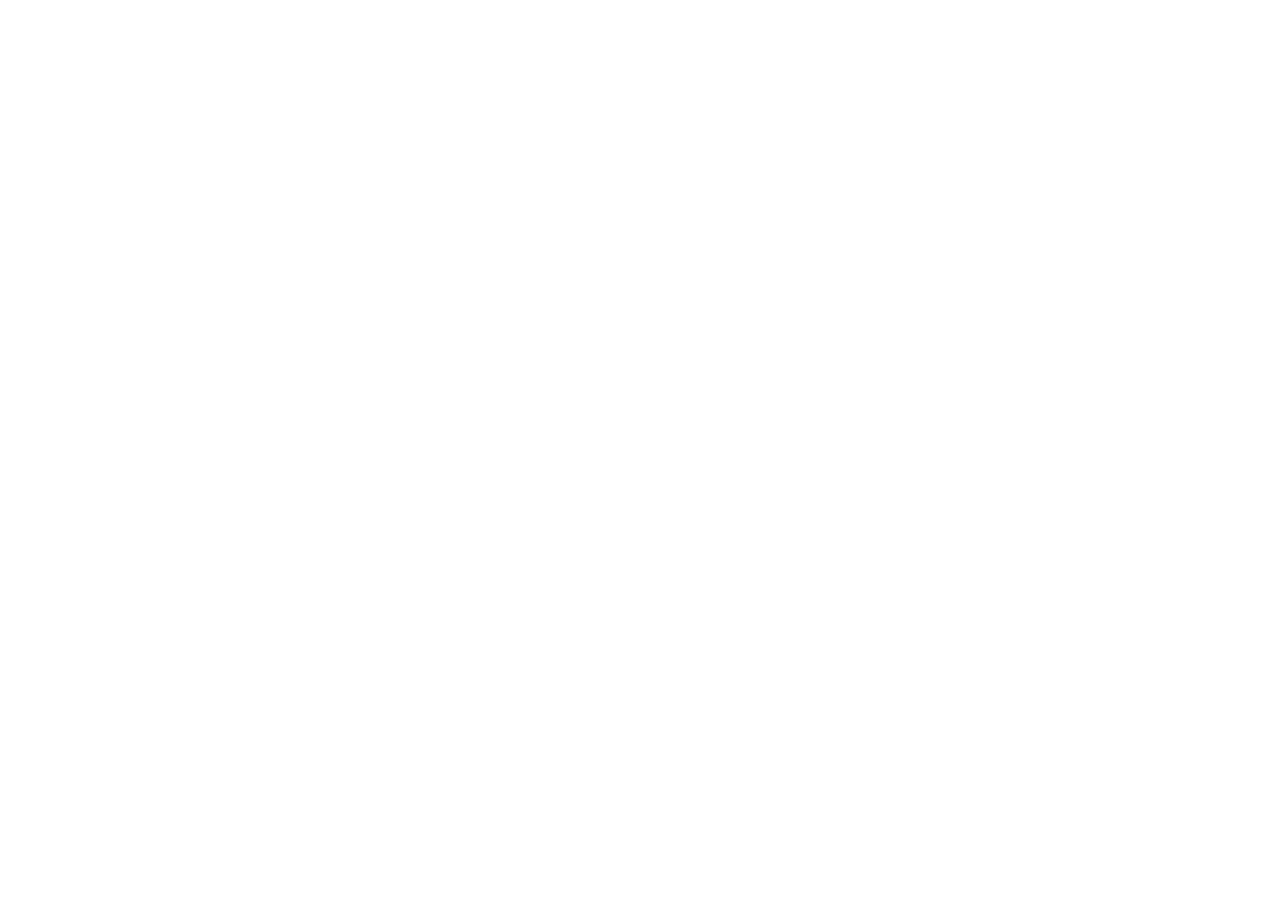
==== day-02-progress-steps/index.html @ 37dfe98b "init" ====
<!DOCTYPE html>
<html lang="en">
  <head>
    <meta charset="UTF-8" />
    <meta http-equiv="X-UA-Compatible" content="IE=edge" />
    <meta name="viewport" content="width=device-width, initial-scale=1.0" />
    <title>Progress Steps</title>
  </head>
  <body></body>
</html>
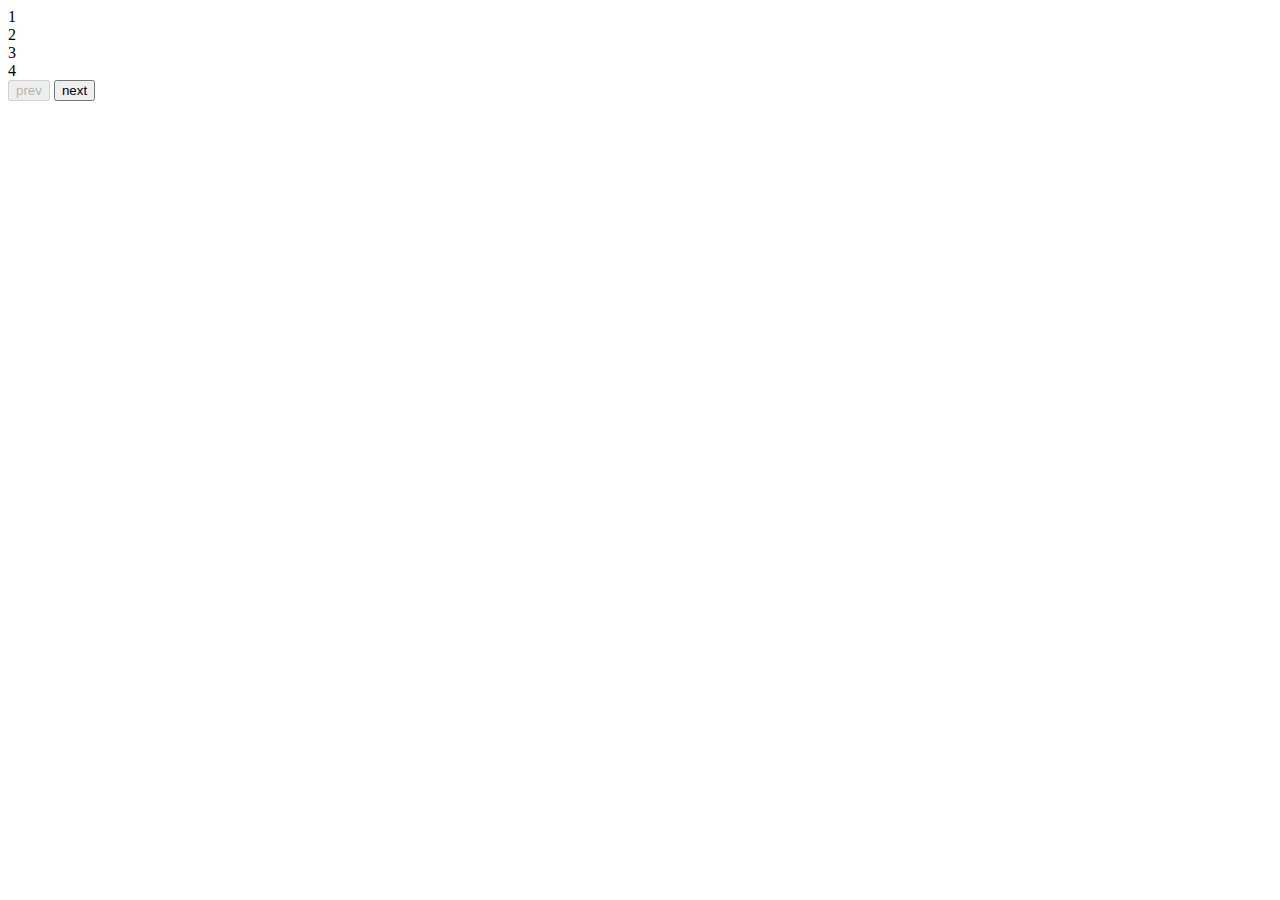
==== commit 28878024: "feat: add container on progress steps" ====
--- a/day-02-progress-steps/index.html
+++ b/day-02-progress-steps/index.html
@@ -5,6 +5,21 @@
     <meta http-equiv="X-UA-Compatible" content="IE=edge" />
     <meta name="viewport" content="width=device-width, initial-scale=1.0" />
     <title>Progress Steps</title>
+    <link rel="stylesheet" href="style.css" />
   </head>
-  <body></body>
+  <body>
+    <div class="container">
+      <div class="progress-container">
+        <div class="progress" id="progress"></div>
+        <div class="circle" id="active">1</div>
+        <div class="circle">2</div>
+        <div class="circle">3</div>
+        <div class="circle">4</div>
+      </div>
+
+      <button class="btn" id="prev" disabled>prev</button>
+      <button class="btn" id="next">next</button>
+    </div>
+    <script src="./script.js"></script>
+  </body>
 </html>
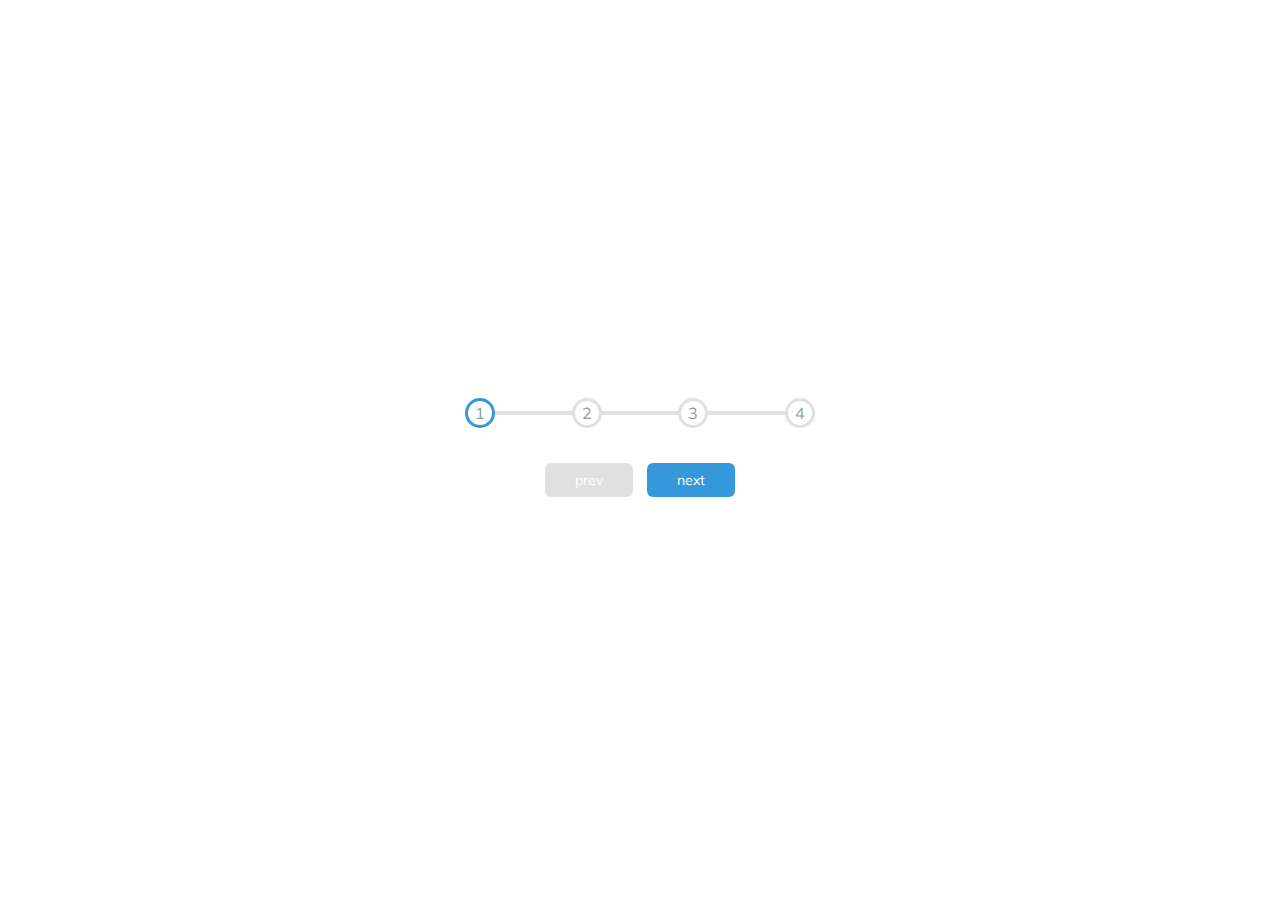
==== commit e18411f9: "feat: styled on brn, circle and change active id to class" ====
--- a/day-02-progress-steps/index.html
+++ b/day-02-progress-steps/index.html
@@ -11,7 +11,7 @@
     <div class="container">
       <div class="progress-container">
         <div class="progress" id="progress"></div>
-        <div class="circle" id="active">1</div>
+        <div class="circle active">1</div>
         <div class="circle">2</div>
         <div class="circle">3</div>
         <div class="circle">4</div>
--- a/day-02-progress-steps/style.css
+++ b/day-02-progress-steps/style.css
@@ -0,0 +1,100 @@
+@import url("https://fonts.googleapis.com/css?family=Muli&display=swap");
+
+:root {
+  --line-border-fill: #3498db;
+  --line-border-empty: #383838;
+}
+
+* {
+  box-sizing: border-box;
+}
+
+body {
+  background-color: #fff;
+  font-family: "Muli", sans-serif;
+  display: flex;
+  align-items: center;
+  justify-content: center;
+  height: 100vh;
+  overflow: hidden;
+  margin: 0;
+}
+
+.container {
+  text-align: center;
+}
+
+.progress-container {
+  display: flex;
+  justify-content: space-between;
+  position: relative;
+  margin-bottom: 30px;
+  max-width: 100%;
+  width: 350px;
+}
+
+.progress-container::before {
+  content: "";
+  background-color: #e0e0e0;
+  position: absolute;
+  top: 50%;
+  left: 0%;
+  transform: translateY(-50%);
+  height: 4px;
+  width: 100%;
+  z-index: -1;
+}
+
+.progress {
+  background-color: var(--line-border-fill);
+  position: absolute;
+  top: 50%;
+  left: 0%;
+  transform: translateY(-50%);
+  height: 4px;
+  width: 0%;
+  z-index: -1;
+  transition: 0.4s ease;
+}
+
+.circle {
+  background-color: #fff;
+  color: #999;
+  border-radius: 50%;
+  width: 30px;
+  height: 30px;
+  display: flex;
+  align-items: center;
+  justify-content: center;
+  border: 3px solid #e0e0e0;
+  transition: 0.4s ease;
+}
+
+.circle.active {
+  border-color: var(--line-border-fill);
+}
+
+.btn {
+  background-color: var(--line-border-fill);
+  color: #fff;
+  border: 0px;
+  border-radius: 6px;
+  padding: 8px 30px;
+  margin: 5px;
+  cursor: pointer;
+  font-family: inherit;
+  font-size: 14px;
+}
+
+.btn:active {
+  transform: scale(0.98);
+}
+
+btn:focus {
+  outline: 0;
+}
+
+.btn:disabled {
+  background-color: #e0e0e0;
+  cursor: not-allowed;
+}
